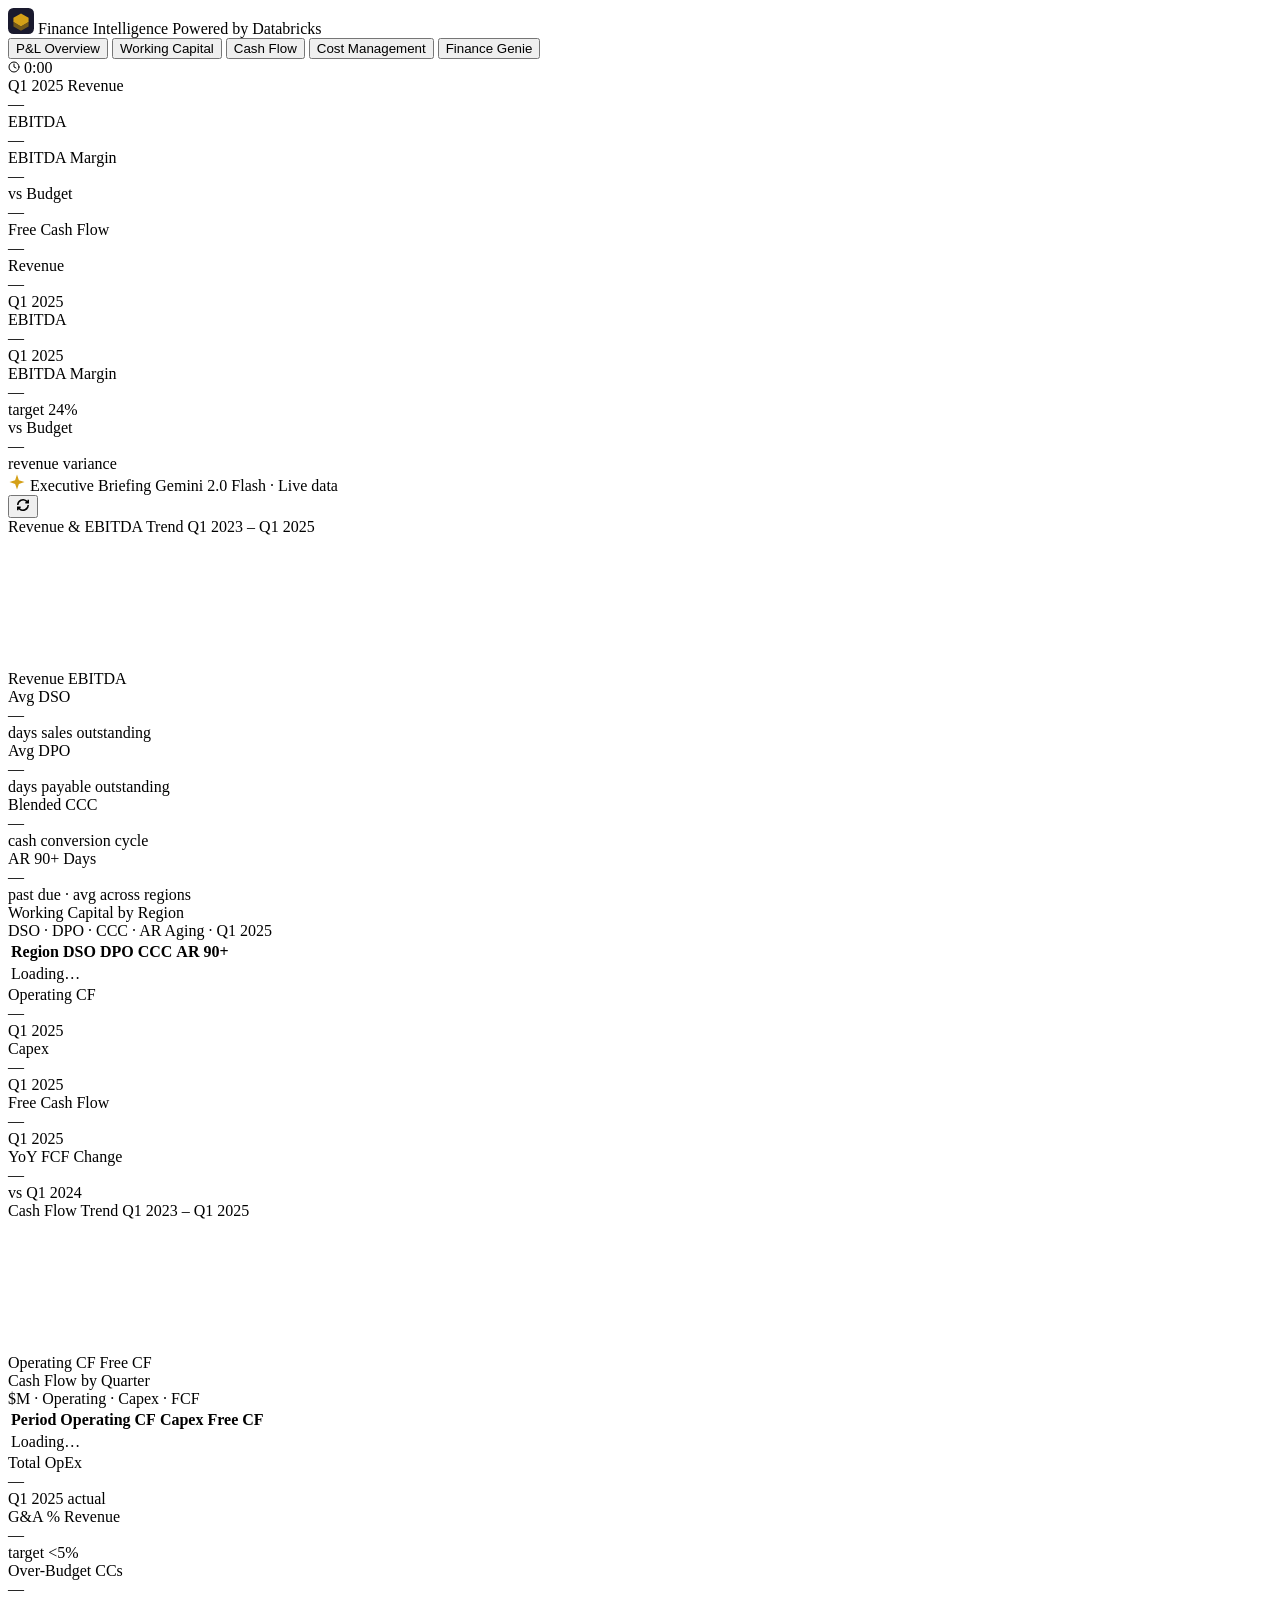
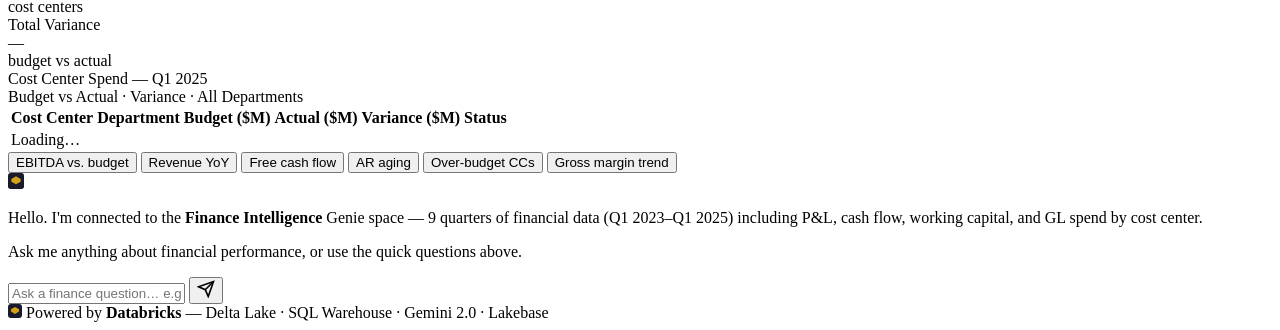
==== static/finance/index.html @ 686d74af "Add solution_studio_app: consolidated Supply Chain + Manufacturing + Finance Single Flask app servin" ====
<!DOCTYPE html>
<html lang="en">
<head>
  <meta charset="UTF-8" />
  <link rel="icon" type="image/svg+xml" href="/finance/favicon.svg"/>
  <meta name="viewport" content="width=device-width, initial-scale=1.0" />
  <title>Finance Intelligence</title>
  <link rel="stylesheet" href="/finance/css/styles.css" />
</head>
<body>

<!-- ── Nav ────────────────────────────────────────────────────────────────── -->
<nav class="fin-nav">
  <div class="nav-brand">
    <svg viewBox="0 0 48 48" fill="none" xmlns="http://www.w3.org/2000/svg" width="26" height="26">
      <rect width="48" height="48" rx="10" fill="#1A1A2E"/>
      <path d="M24 10L10 18v8l14 8 14-8v-8L24 10z" fill="#D4A017"/>
      <path d="M10 26v8l14 8 14-8v-8l-14 8-14-8z" fill="#8B6914" opacity="0.8"/>
    </svg>
    <span class="nav-brand-name">Finance Intelligence</span>
    <span class="nav-brand-sub">Powered by Databricks</span>
  </div>

  <button class="nav-tab active" data-tab="pl"              onclick="switchTab('pl')">P&amp;L Overview</button>
  <button class="nav-tab"        data-tab="working-capital" onclick="switchTab('working-capital')">Working Capital</button>
  <button class="nav-tab"        data-tab="cashflow"        onclick="switchTab('cashflow')">Cash Flow</button>
  <button class="nav-tab"        data-tab="cost"            onclick="switchTab('cost')">Cost Management</button>
  <button class="nav-tab"        data-tab="genie"           onclick="switchTab('genie')">
    Finance Genie <span class="ai-pip"></span>
  </button>

  <div class="page-timer-wrap" id="page-timer-wrap">
    <svg width="12" height="12" viewBox="0 0 24 24" fill="none" stroke="currentColor" stroke-width="2" stroke-linecap="round" stroke-linejoin="round">
      <circle cx="12" cy="12" r="10"/><polyline points="12 6 12 12 16 14"/>
    </svg>
    <span id="page-timer">0:00</span>
  </div>
</nav>

<!-- ── Global KPI Strip ────────────────────────────────────────────────────── -->
<div class="global-kpi-strip">
  <div class="gkpi">
    <div class="gkpi-label">Q1 2025 Revenue</div>
    <div class="gkpi-val" id="gkpi-revenue">—</div>
  </div>
  <div class="gkpi-div"></div>
  <div class="gkpi">
    <div class="gkpi-label">EBITDA</div>
    <div class="gkpi-val" id="gkpi-ebitda">—</div>
  </div>
  <div class="gkpi-div"></div>
  <div class="gkpi">
    <div class="gkpi-label">EBITDA Margin</div>
    <div class="gkpi-val" id="gkpi-margin">—</div>
  </div>
  <div class="gkpi-div"></div>
  <div class="gkpi">
    <div class="gkpi-label">vs Budget</div>
    <div class="gkpi-val" id="gkpi-vs-budget">—</div>
  </div>
  <div class="gkpi-div"></div>
  <div class="gkpi">
    <div class="gkpi-label">Free Cash Flow</div>
    <div class="gkpi-val" id="gkpi-fcf">—</div>
  </div>
</div>

<!-- ── Main Content ────────────────────────────────────────────────────────── -->
<div class="fin-main">

  <!-- ── P&L Overview Tab ─────────────────────────────────────────────────── -->
  <div id="tab-pl" class="tab-panel">

    <div class="tab-kpi-row">
      <div class="kpi-card"><div class="kpi-label">Revenue</div><div class="kpi-val" id="kpi-revenue">—</div><div class="kpi-sub">Q1 2025</div></div>
      <div class="kpi-card"><div class="kpi-label">EBITDA</div><div class="kpi-val" id="kpi-ebitda">—</div><div class="kpi-sub">Q1 2025</div></div>
      <div class="kpi-card"><div class="kpi-label">EBITDA Margin</div><div class="kpi-val" id="kpi-margin">—</div><div class="kpi-sub">target 24%</div></div>
      <div class="kpi-card"><div class="kpi-label">vs Budget</div><div class="kpi-val" id="kpi-vs-budget">—</div><div class="kpi-sub">revenue variance</div></div>
    </div>

    <div class="two-col">
      <!-- Gemini Executive Briefing -->
      <div class="card briefing-card">
        <div class="card-header">
          <div class="card-title-row">
            <svg width="18" height="18" viewBox="0 0 24 24" fill="none" class="gemini-icon">
              <path d="M12 2L9.5 9.5 2 12l7.5 2.5L12 22l2.5-7.5L22 12l-7.5-2.5Z" fill="#D4A017"/>
            </svg>
            <span class="card-title">Executive Briefing</span>
            <span class="card-sub">Gemini 2.0 Flash · Live data</span>
          </div>
          <button class="btn-refresh" id="btn-refresh-briefing" title="Regenerate">
            <svg width="14" height="14" viewBox="0 0 24 24" fill="none" stroke="currentColor" stroke-width="2.5">
              <path d="M3 12a9 9 0 0 1 15-6.7L21 8M21 3v5h-5M21 12a9 9 0 0 1-15 6.7L3 16M3 21v-5h5"/>
            </svg>
          </button>
        </div>
        <div class="briefing-body" id="briefing-text">
          <div class="skeleton-lines">
            <div class="skel"></div><div class="skel w80"></div>
            <div class="skel w90"></div><div class="skel w70"></div>
          </div>
        </div>
      </div>

      <!-- Revenue & EBITDA Trend -->
      <div class="card chart-card">
        <div class="card-header">
          <span class="card-title">Revenue &amp; EBITDA Trend</span>
          <span class="card-sub">Q1 2023 – Q1 2025</span>
        </div>
        <div class="chart-wrap">
          <svg id="trend-chart" width="100%" height="130" viewBox="0 0 460 130" preserveAspectRatio="none"></svg>
          <div class="chart-legend">
            <span class="leg-item"><span class="leg-dot gold"></span>Revenue</span>
            <span class="leg-item"><span class="leg-dot green"></span>EBITDA</span>
          </div>
        </div>
      </div>
    </div>

  </div><!-- /pl -->

  <!-- ── Working Capital Tab ──────────────────────────────────────────────── -->
  <div id="tab-working-capital" class="tab-panel hidden">

    <div class="tab-kpi-row">
      <div class="kpi-card"><div class="kpi-label">Avg DSO</div><div class="kpi-val" id="wc-k1">—</div><div class="kpi-sub">days sales outstanding</div></div>
      <div class="kpi-card"><div class="kpi-label">Avg DPO</div><div class="kpi-val" id="wc-k2">—</div><div class="kpi-sub">days payable outstanding</div></div>
      <div class="kpi-card"><div class="kpi-label">Blended CCC</div><div class="kpi-val" id="wc-k3">—</div><div class="kpi-sub">cash conversion cycle</div></div>
      <div class="kpi-card"><div class="kpi-label">AR 90+ Days</div><div class="kpi-val" id="wc-k4">—</div><div class="kpi-sub">past due · avg across regions</div></div>
    </div>

    <div class="card">
      <div class="card-header">
        <div>
          <div class="card-title">Working Capital by Region</div>
          <div class="card-sub">DSO · DPO · CCC · AR Aging · Q1 2025</div>
        </div>
      </div>
      <div id="wc-table-wrap">
        <table class="wc-table">
          <thead><tr><th>Region</th><th>DSO</th><th>DPO</th><th>CCC</th><th>AR 90+</th></tr></thead>
          <tbody id="wc-tbody">
            <tr><td colspan="5" class="loading-cell">Loading…</td></tr>
          </tbody>
        </table>
      </div>
    </div>

  </div><!-- /working-capital -->

  <!-- ── Cash Flow Tab ────────────────────────────────────────────────────── -->
  <div id="tab-cashflow" class="tab-panel hidden">

    <div class="tab-kpi-row">
      <div class="kpi-card"><div class="kpi-label">Operating CF</div><div class="kpi-val" id="cf-k1">—</div><div class="kpi-sub">Q1 2025</div></div>
      <div class="kpi-card"><div class="kpi-label">Capex</div><div class="kpi-val" id="cf-k2">—</div><div class="kpi-sub">Q1 2025</div></div>
      <div class="kpi-card"><div class="kpi-label">Free Cash Flow</div><div class="kpi-val" id="cf-k3">—</div><div class="kpi-sub">Q1 2025</div></div>
      <div class="kpi-card"><div class="kpi-label">YoY FCF Change</div><div class="kpi-val" id="cf-k4">—</div><div class="kpi-sub">vs Q1 2024</div></div>
    </div>

    <div class="two-col">
      <!-- FCF Trend Chart -->
      <div class="card chart-card">
        <div class="card-header">
          <span class="card-title">Cash Flow Trend</span>
          <span class="card-sub">Q1 2023 – Q1 2025</span>
        </div>
        <div class="chart-wrap">
          <svg id="cf-trend-chart" width="100%" height="130" viewBox="0 0 460 130" preserveAspectRatio="none"></svg>
          <div class="chart-legend">
            <span class="leg-item"><span class="leg-dot" style="background:#1B6FEB"></span>Operating CF</span>
            <span class="leg-item"><span class="leg-dot green"></span>Free CF</span>
          </div>
        </div>
      </div>

      <!-- CF Breakdown Table -->
      <div class="card">
        <div class="card-header">
          <div class="card-title">Cash Flow by Quarter</div>
          <div class="card-sub">$M · Operating · Capex · FCF</div>
        </div>
        <table class="wc-table" id="cf-table">
          <thead><tr><th>Period</th><th>Operating CF</th><th>Capex</th><th>Free CF</th></tr></thead>
          <tbody id="cf-tbody">
            <tr><td colspan="4" class="loading-cell">Loading…</td></tr>
          </tbody>
        </table>
      </div>
    </div>

  </div><!-- /cashflow -->

  <!-- ── Cost Management Tab ──────────────────────────────────────────────── -->
  <div id="tab-cost" class="tab-panel hidden">

    <div class="tab-kpi-row">
      <div class="kpi-card"><div class="kpi-label">Total OpEx</div><div class="kpi-val" id="cost-k1">—</div><div class="kpi-sub">Q1 2025 actual</div></div>
      <div class="kpi-card"><div class="kpi-label">G&amp;A % Revenue</div><div class="kpi-val" id="cost-k2">—</div><div class="kpi-sub">target &lt;5%</div></div>
      <div class="kpi-card"><div class="kpi-label">Over-Budget CCs</div><div class="kpi-val" id="cost-k3">—</div><div class="kpi-sub">cost centers</div></div>
      <div class="kpi-card"><div class="kpi-label">Total Variance</div><div class="kpi-val" id="cost-k4">—</div><div class="kpi-sub">budget vs actual</div></div>
    </div>

    <div class="card">
      <div class="card-header">
        <div>
          <div class="card-title">Cost Center Spend — Q1 2025</div>
          <div class="card-sub">Budget vs Actual · Variance · All Departments</div>
        </div>
      </div>
      <table class="wc-table" id="cost-cc-table">
        <thead><tr><th>Cost Center</th><th>Department</th><th>Budget ($M)</th><th>Actual ($M)</th><th>Variance ($M)</th><th>Status</th></tr></thead>
        <tbody id="cost-tbody">
          <tr><td colspan="6" class="loading-cell">Loading…</td></tr>
        </tbody>
      </table>
    </div>

  </div><!-- /cost -->

  <!-- ── Finance Genie Tab ────────────────────────────────────────────────── -->
  <div id="tab-genie" class="tab-panel hidden">
    <div class="genie-panel">

      <!-- Suggested chips -->
      <div class="chip-row" id="chip-row">
        <button class="chip" data-q="What is EBITDA vs. budget by business unit this quarter?">EBITDA vs. budget</button>
        <button class="chip" data-q="Show me revenue growth year-over-year by region">Revenue YoY</button>
        <button class="chip" data-q="What is free cash flow year-to-date?">Free cash flow</button>
        <button class="chip" data-q="How much AR is over 90 days past due?">AR aging</button>
        <button class="chip" data-q="Which cost centers are over budget this quarter?">Over-budget CCs</button>
        <button class="chip" data-q="Show gross margin trend by business unit">Gross margin trend</button>
      </div>

      <!-- Messages -->
      <div class="messages" id="messages">
        <div class="msg msg-system">
          <div class="msg-avatar system-avatar">
            <svg width="16" height="16" viewBox="0 0 48 48" fill="none" xmlns="http://www.w3.org/2000/svg">
              <rect width="48" height="48" rx="8" fill="#1A1A2E"/>
              <path d="M24 10L10 18v8l14 8 14-8v-8L24 10z" fill="#D4A017"/>
            </svg>
          </div>
          <div class="msg-bubble">
            <p>Hello. I'm connected to the <strong>Finance Intelligence</strong> Genie space — 9 quarters of financial data (Q1 2023–Q1 2025) including P&amp;L, cash flow, working capital, and GL spend by cost center.</p>
            <p>Ask me anything about financial performance, or use the quick questions above.</p>
          </div>
        </div>
      </div>

      <!-- Input bar -->
      <div class="chat-input-row">
        <input type="text" id="chat-input" class="chat-input"
               placeholder="Ask a finance question… e.g. What is our G&amp;A as % of revenue?" />
        <button class="btn-send" id="btn-send">
          <svg width="18" height="18" viewBox="0 0 24 24" fill="none" stroke="currentColor" stroke-width="2.2">
            <line x1="22" y1="2" x2="11" y2="13"/><polygon points="22 2 15 22 11 13 2 9 22 2"/>
          </svg>
        </button>
      </div>

    </div>
  </div><!-- /genie -->

</div><!-- /fin-main -->

<!-- ── Footer ─────────────────────────────────────────────────────────────── -->
<div class="fin-footer">
  <svg width="14" height="14" viewBox="0 0 48 48" fill="none" xmlns="http://www.w3.org/2000/svg">
    <rect width="48" height="48" rx="10" fill="#1A1A2E"/>
    <path d="M24 10L10 18v8l14 8 14-8v-8L24 10z" fill="#D4A017"/>
  </svg>
  <span>Powered by <strong>Databricks</strong> — Delta Lake · SQL Warehouse · Gemini 2.0 · Lakebase</span>
</div>

<script src="/finance/js/app.js"></script>
</body>
</html>
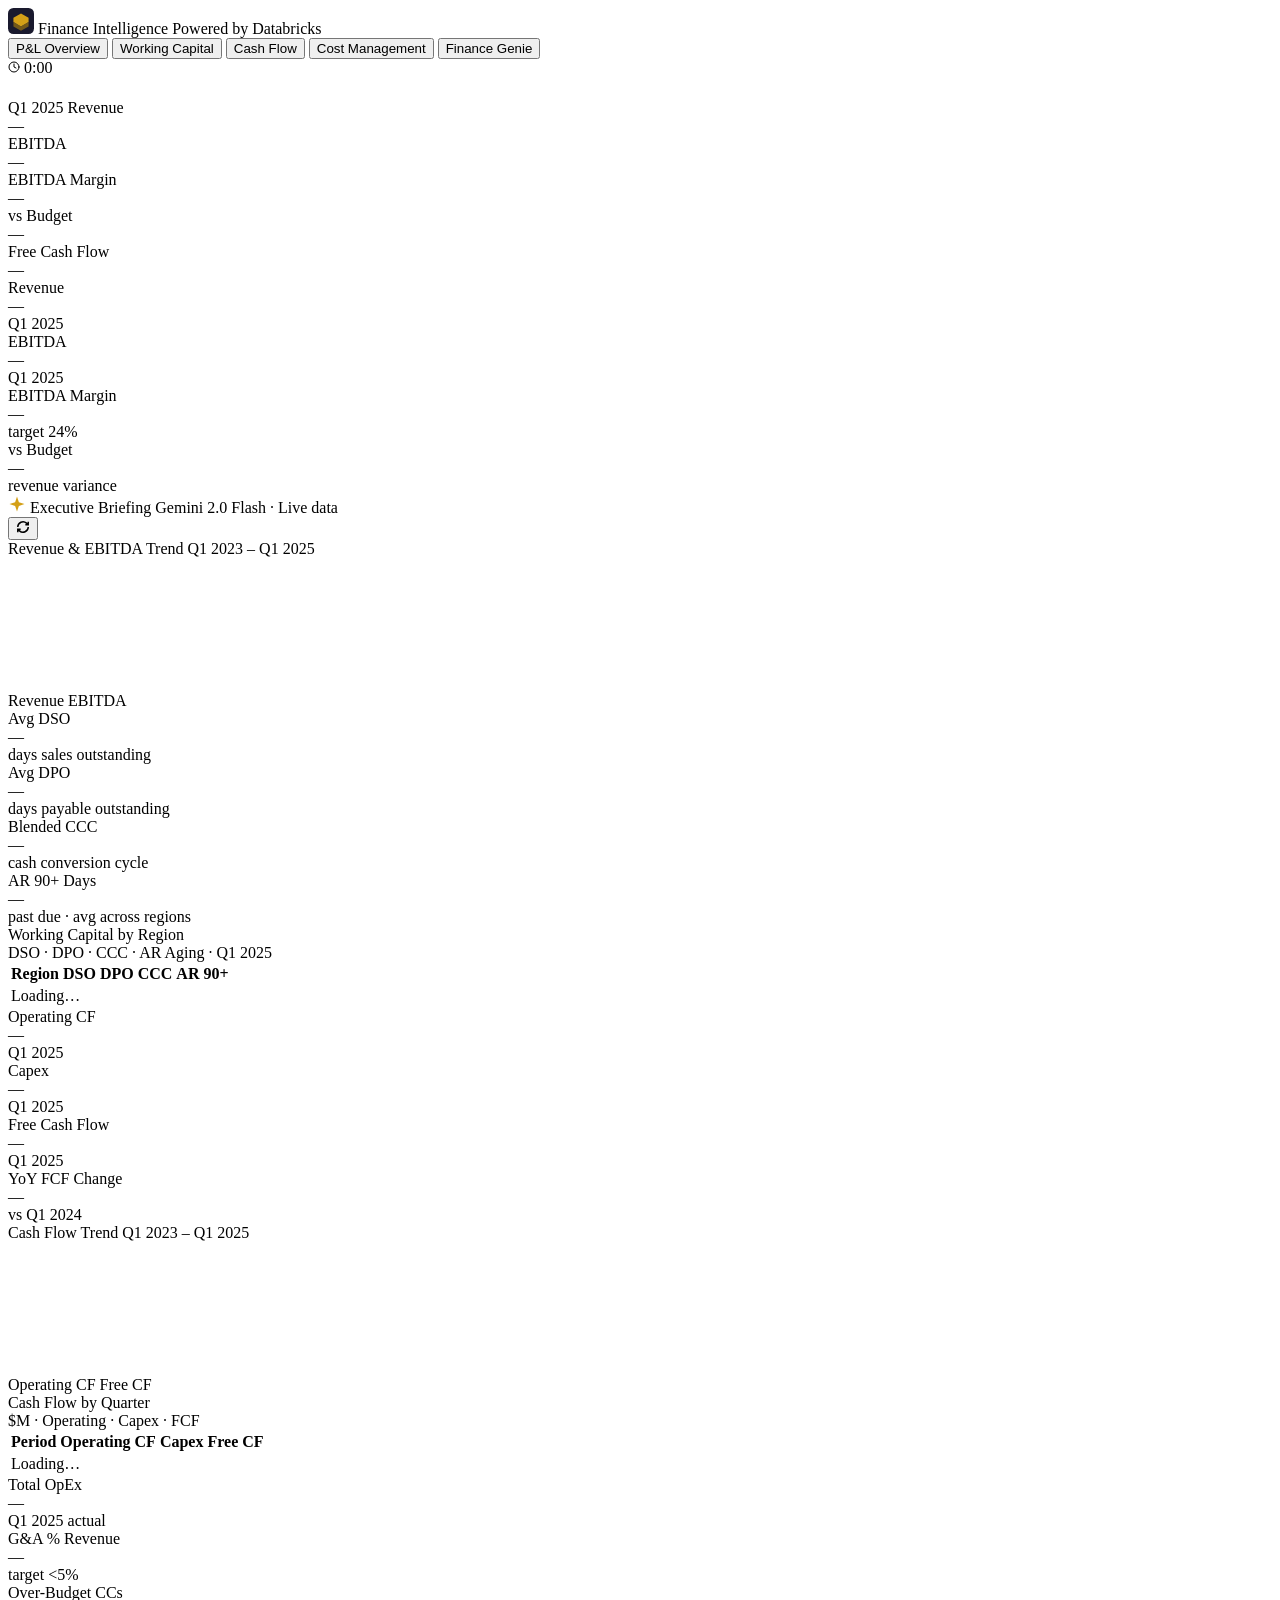
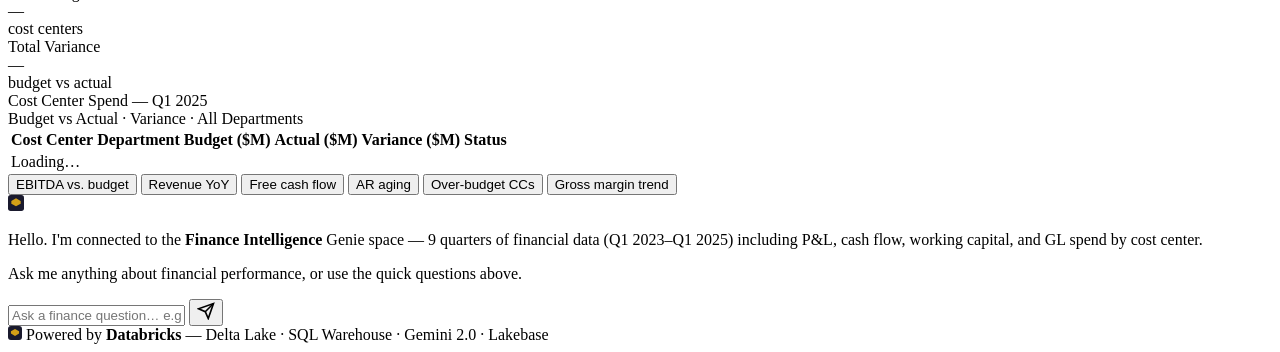
==== commit b3f2fcf4: "Add back-to-portal nav to MFG and Finance; update portal descriptions Manufacturing and Finance apps" ====
--- a/static/finance/index.html
+++ b/static/finance/index.html
@@ -35,6 +35,13 @@
     </svg>
     <span id="page-timer">0:00</span>
   </div>
+  <!-- Back to portal -->
+  <a href="/portal" style="font-size:11.5px;color:rgba(255,255,255,0.35);text-decoration:none;display:flex;align-items:center;gap:5px;padding:4px 10px;border:1px solid rgba(255,255,255,0.08);border-radius:6px;margin-left:8px;transition:all .15s;white-space:nowrap;"
+     onmouseover="this.style.color='#f0f0f0';this.style.borderColor='rgba(255,255,255,0.2)'"
+     onmouseout="this.style.color='rgba(255,255,255,0.35)';this.style.borderColor='rgba(255,255,255,0.08)'">
+    <svg width="11" height="11" viewBox="0 0 24 24" fill="none" stroke="currentColor" stroke-width="2.5" stroke-linecap="round" stroke-linejoin="round"><polyline points="15 18 9 12 15 6"/></svg>
+    All Apps
+  </a>
 </nav>
 
 <!-- ── Global KPI Strip ────────────────────────────────────────────────────── -->
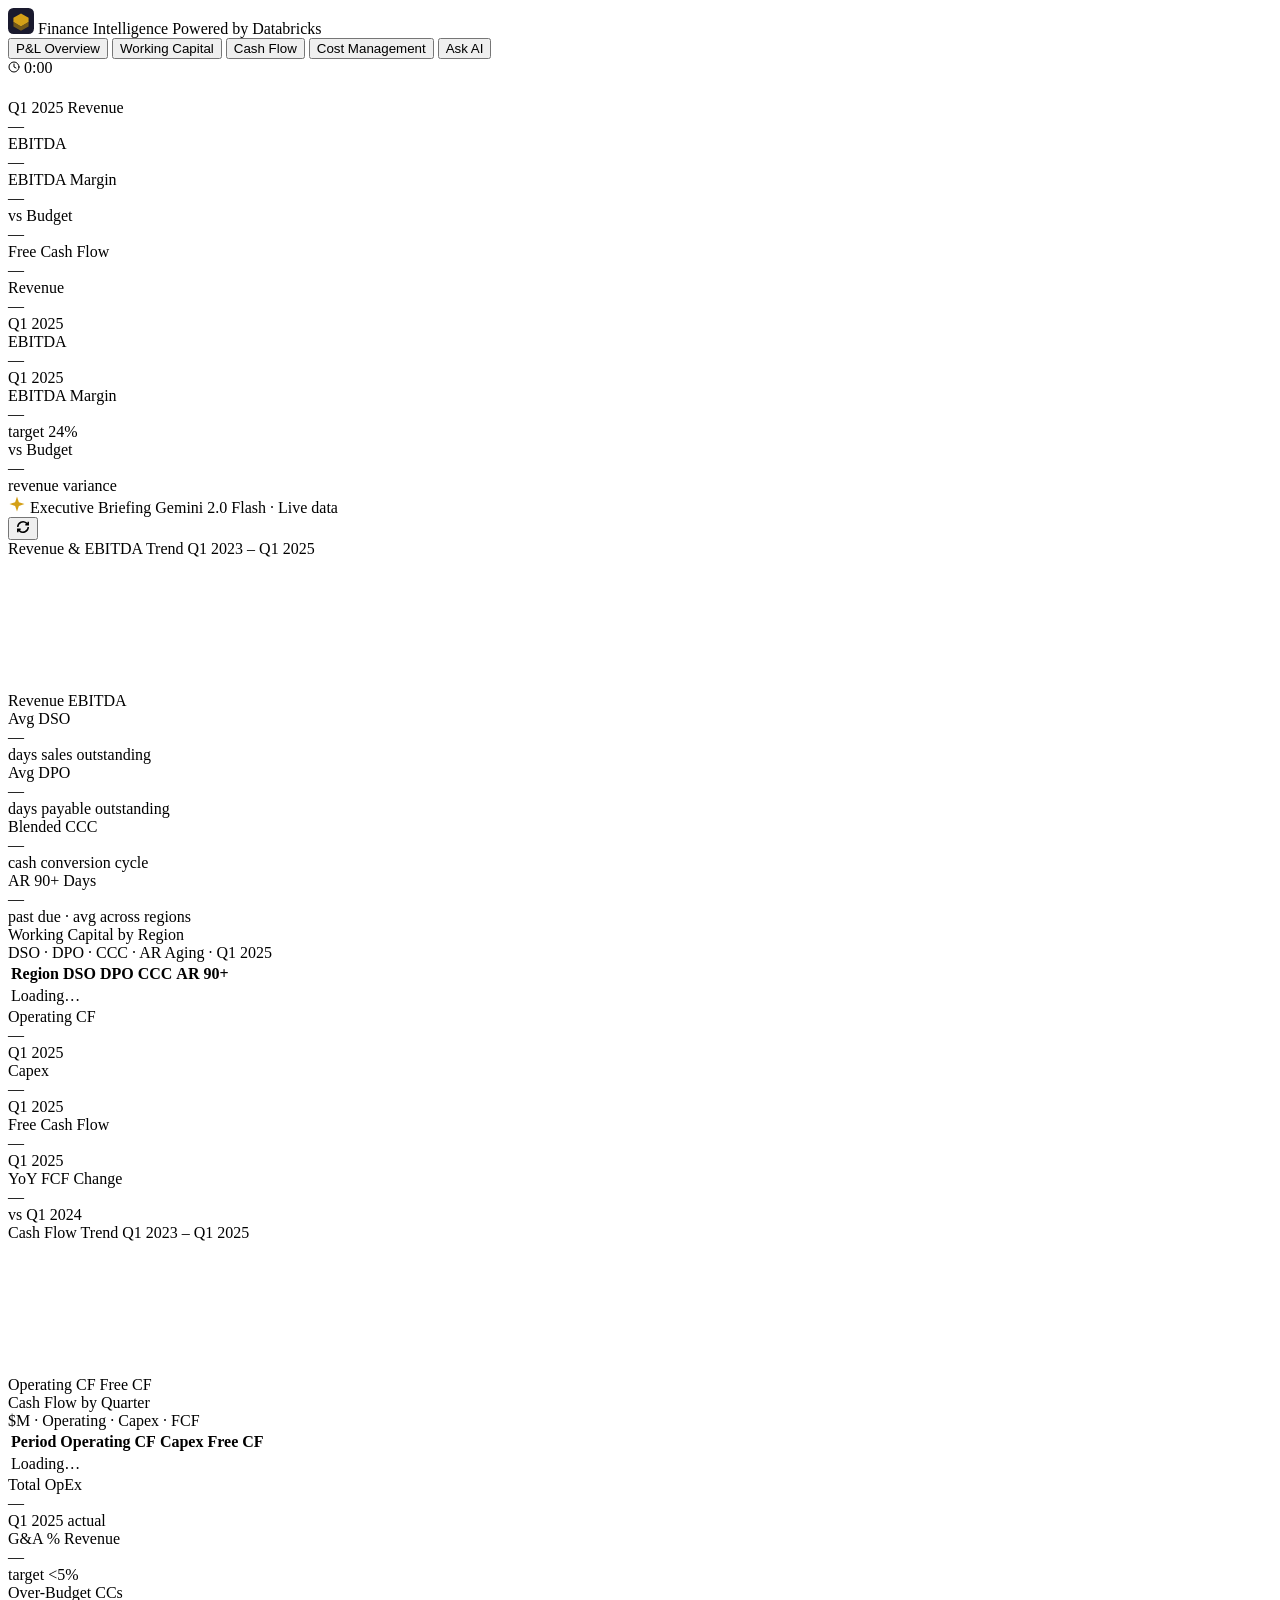
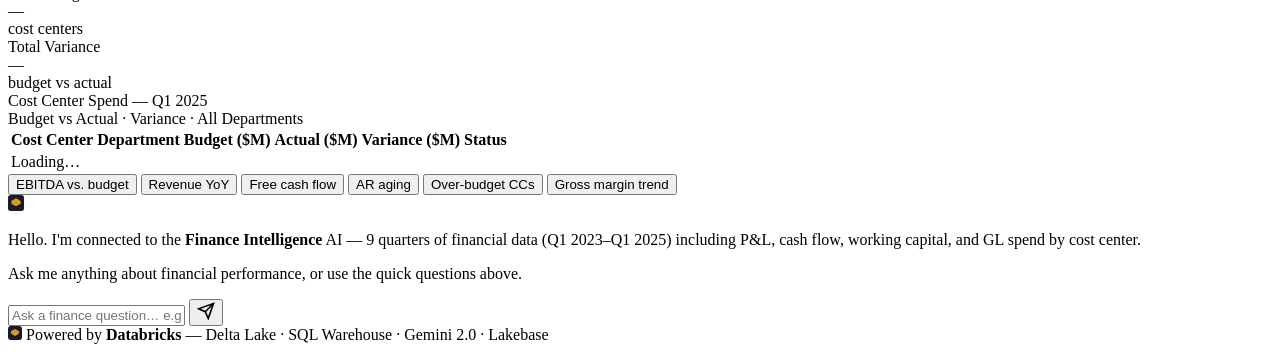
==== commit 448a00ad: "Rename Genie to Ask AI across all app pages Replace all user-visible "Genie" labels with "Ask AI" or" ====
--- a/static/finance/index.html
+++ b/static/finance/index.html
@@ -26,7 +26,7 @@
   <button class="nav-tab"        data-tab="cashflow"        onclick="switchTab('cashflow')">Cash Flow</button>
   <button class="nav-tab"        data-tab="cost"            onclick="switchTab('cost')">Cost Management</button>
   <button class="nav-tab"        data-tab="genie"           onclick="switchTab('genie')">
-    Finance Genie <span class="ai-pip"></span>
+    Ask AI <span class="ai-pip"></span>
   </button>
 
   <div class="page-timer-wrap" id="page-timer-wrap">
@@ -251,7 +251,7 @@
             </svg>
           </div>
           <div class="msg-bubble">
-            <p>Hello. I'm connected to the <strong>Finance Intelligence</strong> Genie space — 9 quarters of financial data (Q1 2023–Q1 2025) including P&amp;L, cash flow, working capital, and GL spend by cost center.</p>
+            <p>Hello. I'm connected to the <strong>Finance Intelligence</strong> AI — 9 quarters of financial data (Q1 2023–Q1 2025) including P&amp;L, cash flow, working capital, and GL spend by cost center.</p>
             <p>Ask me anything about financial performance, or use the quick questions above.</p>
           </div>
         </div>
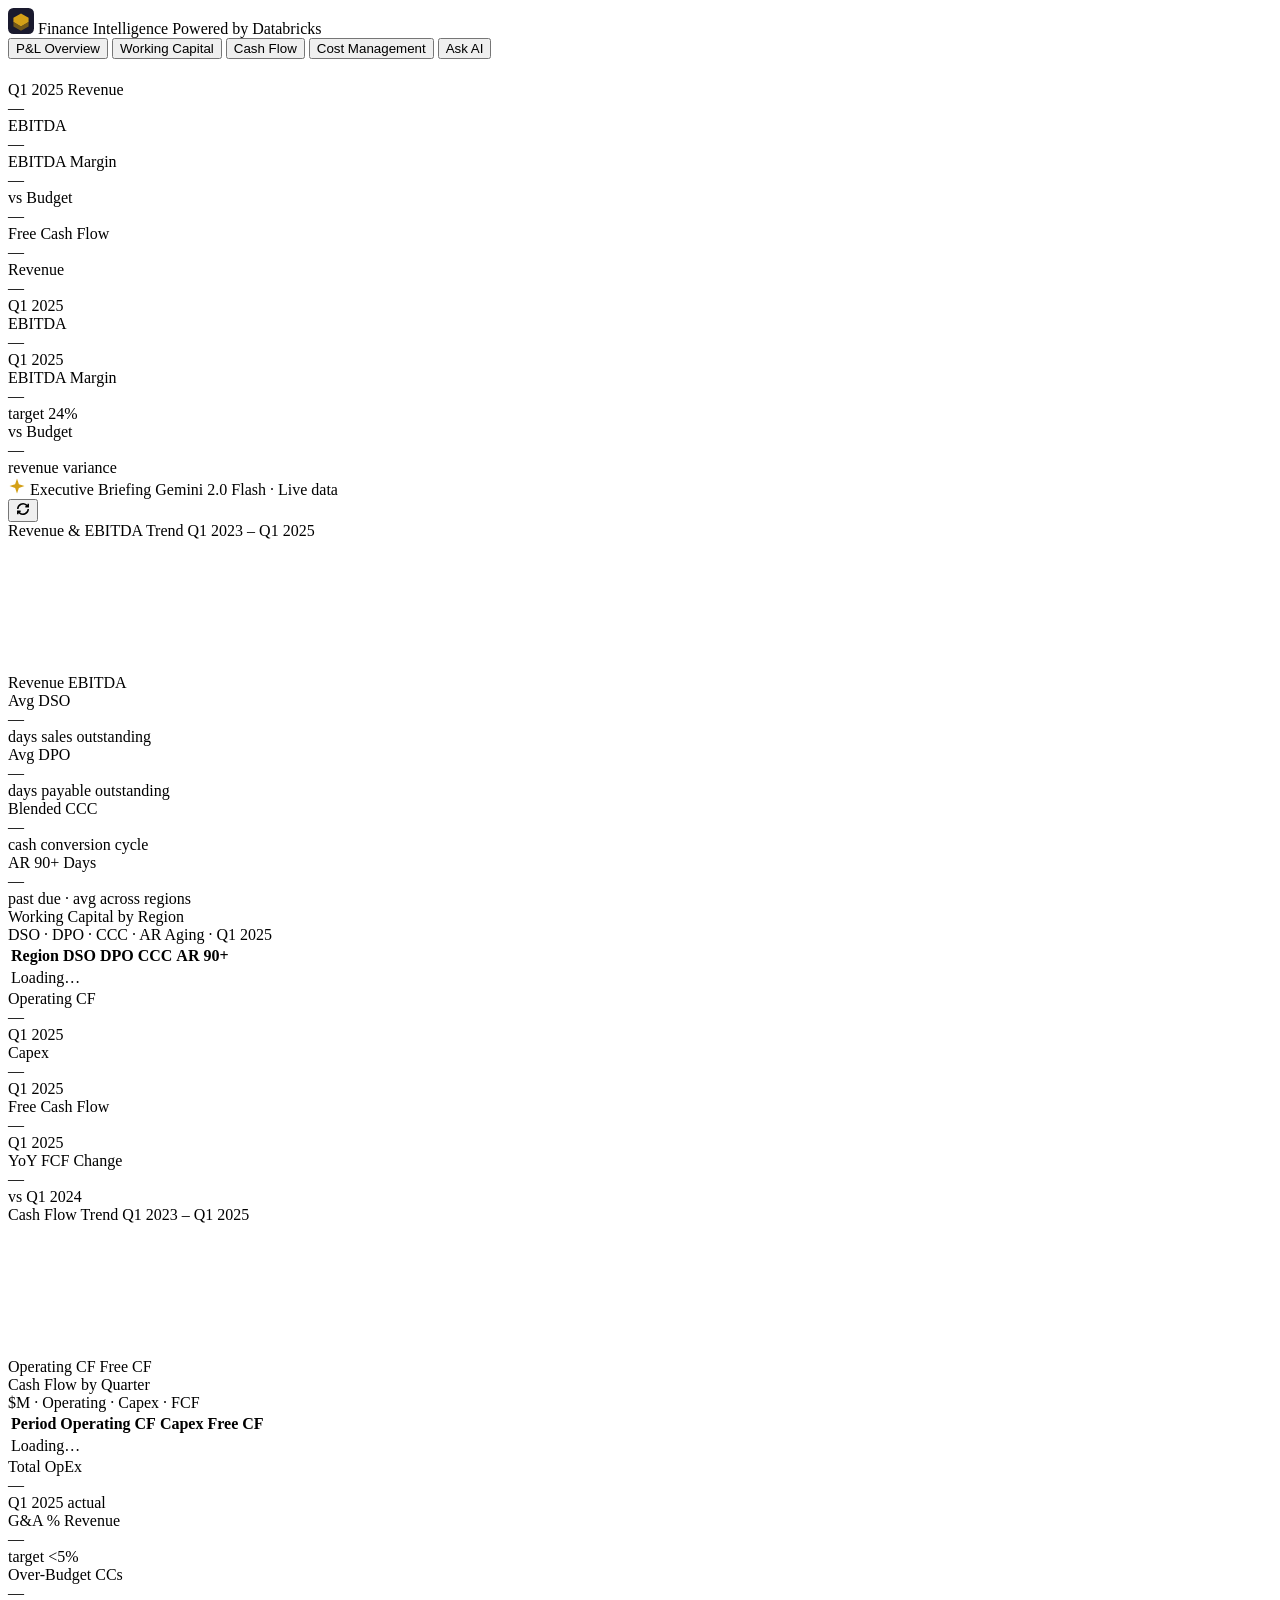
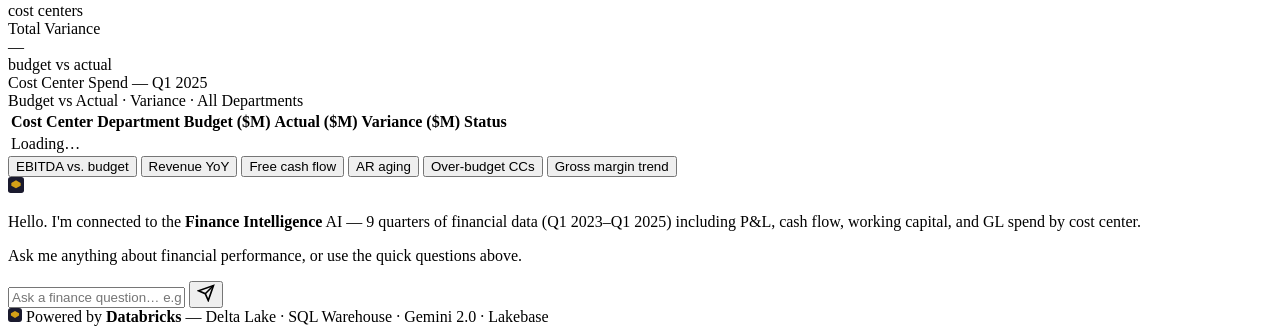
==== commit cc56b4b7: "Hide page timers on Finance and Supply Chain apps Co-authored-by: Isaac" ====
--- a/static/finance/index.html
+++ b/static/finance/index.html
@@ -29,7 +29,7 @@
     Ask AI <span class="ai-pip"></span>
   </button>
 
-  <div class="page-timer-wrap" id="page-timer-wrap">
+  <div class="page-timer-wrap" id="page-timer-wrap" style="display:none">
     <svg width="12" height="12" viewBox="0 0 24 24" fill="none" stroke="currentColor" stroke-width="2" stroke-linecap="round" stroke-linejoin="round">
       <circle cx="12" cy="12" r="10"/><polyline points="12 6 12 12 16 14"/>
     </svg>
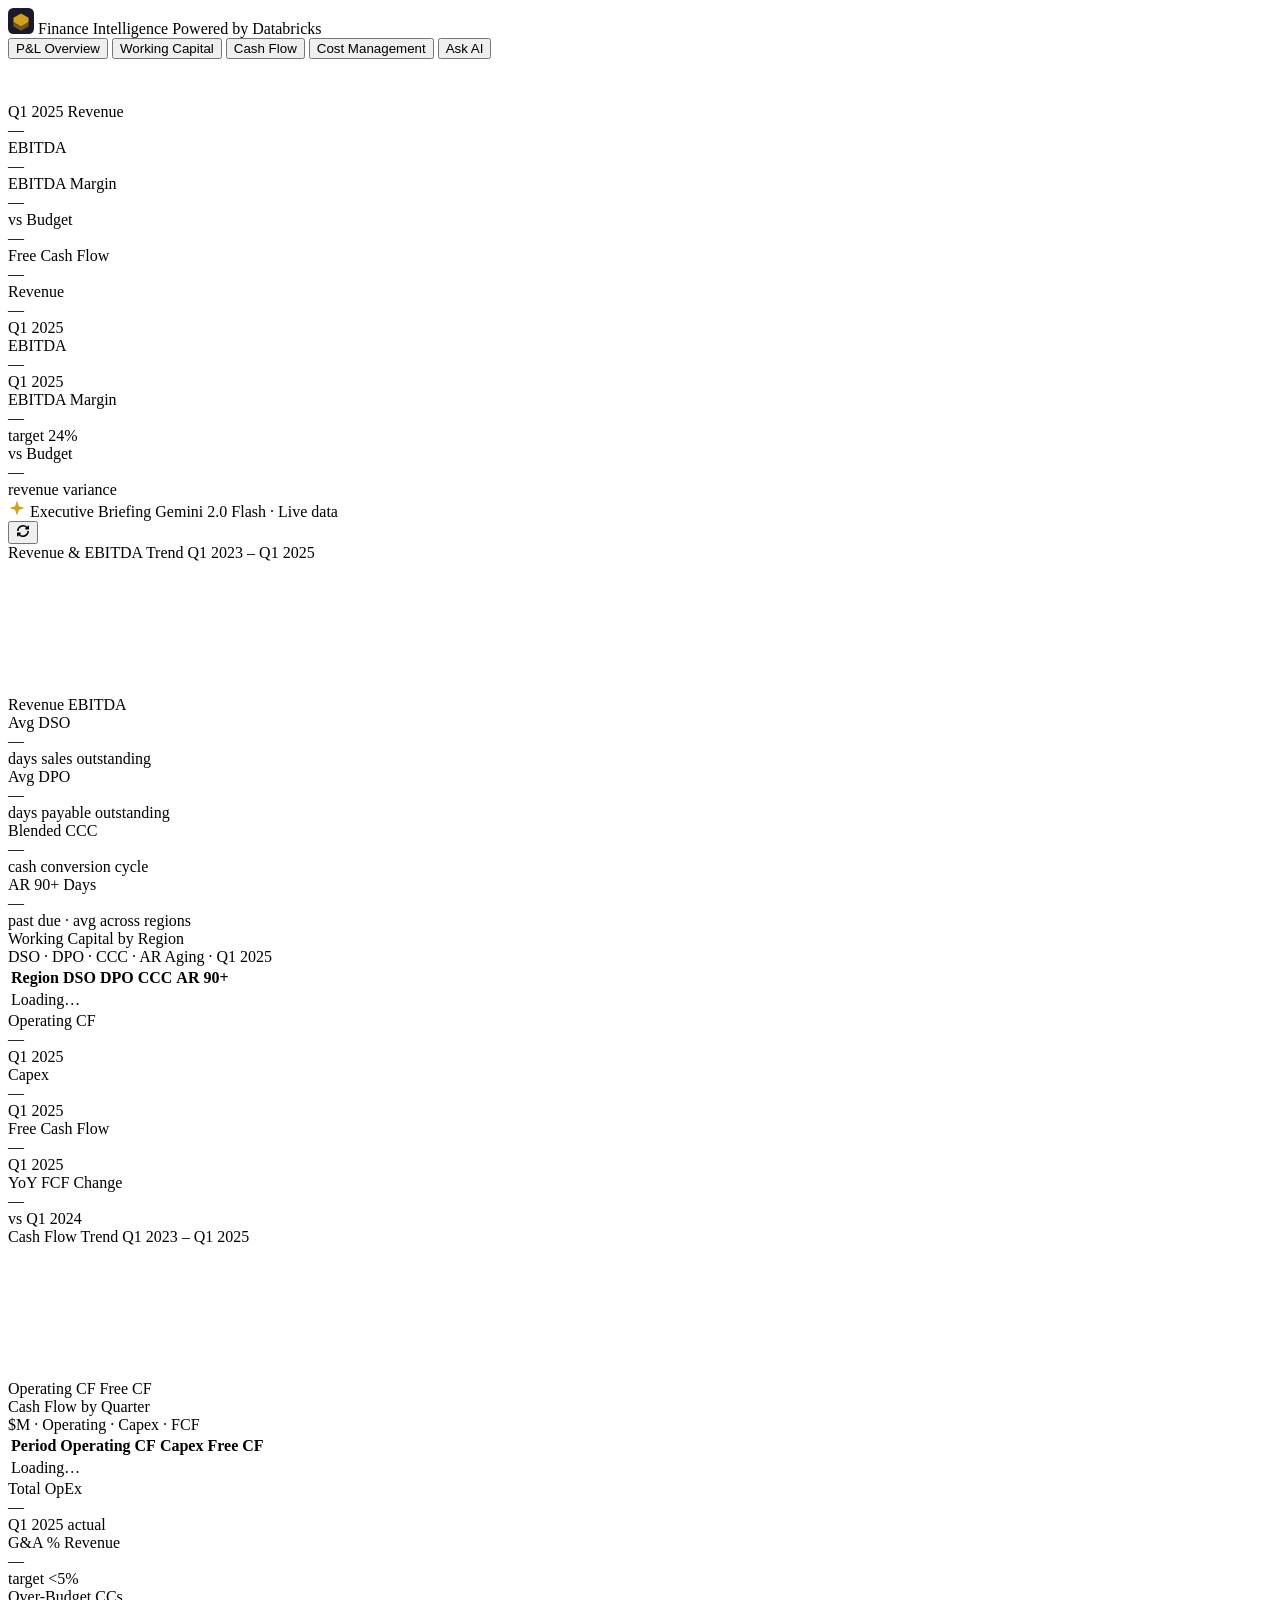
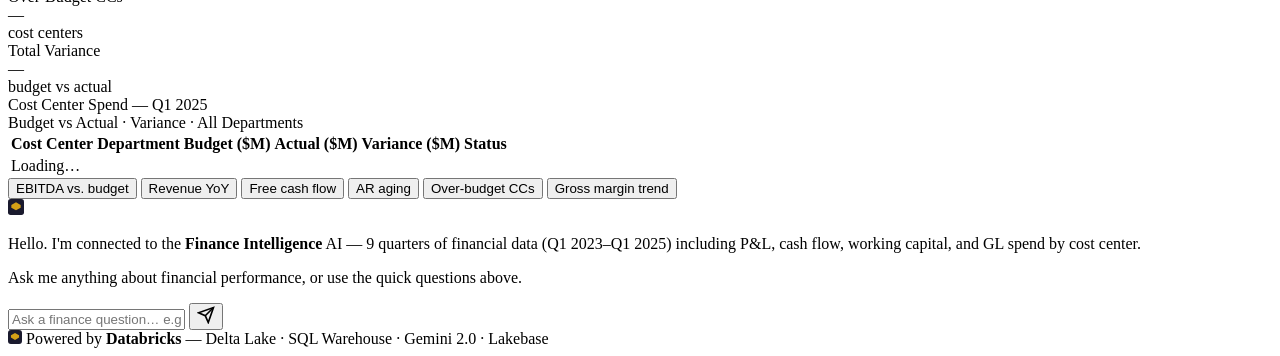
==== commit 37d5f531: "Standardize header across all apps with company logo and Sign Out - Replace Clearbit logo API with B" ====
--- a/static/finance/index.html
+++ b/static/finance/index.html
@@ -42,6 +42,12 @@
     <svg width="11" height="11" viewBox="0 0 24 24" fill="none" stroke="currentColor" stroke-width="2.5" stroke-linecap="round" stroke-linejoin="round"><polyline points="15 18 9 12 15 6"/></svg>
     All Apps
   </a>
+  <a href="/logout" style="font-size:11.5px;color:rgba(255,255,255,0.35);text-decoration:none;display:flex;align-items:center;gap:5px;padding:4px 10px;border:1px solid rgba(255,255,255,0.08);border-radius:6px;margin-left:8px;transition:all .15s;white-space:nowrap;"
+     onmouseover="this.style.color='#f0f0f0';this.style.borderColor='rgba(239,68,68,0.4)'"
+     onmouseout="this.style.color='rgba(255,255,255,0.35)';this.style.borderColor='rgba(255,255,255,0.08)'">
+    <svg width="11" height="11" viewBox="0 0 24 24" fill="none" stroke="currentColor" stroke-width="2.5" stroke-linecap="round" stroke-linejoin="round"><path d="M9 21H5a2 2 0 0 1-2-2V5a2 2 0 0 1 2-2h4"/><polyline points="16 17 21 12 16 7"/><line x1="21" y1="12" x2="9" y2="12"/></svg>
+    Sign Out
+  </a>
 </nav>
 
 <!-- ── Global KPI Strip ────────────────────────────────────────────────────── -->
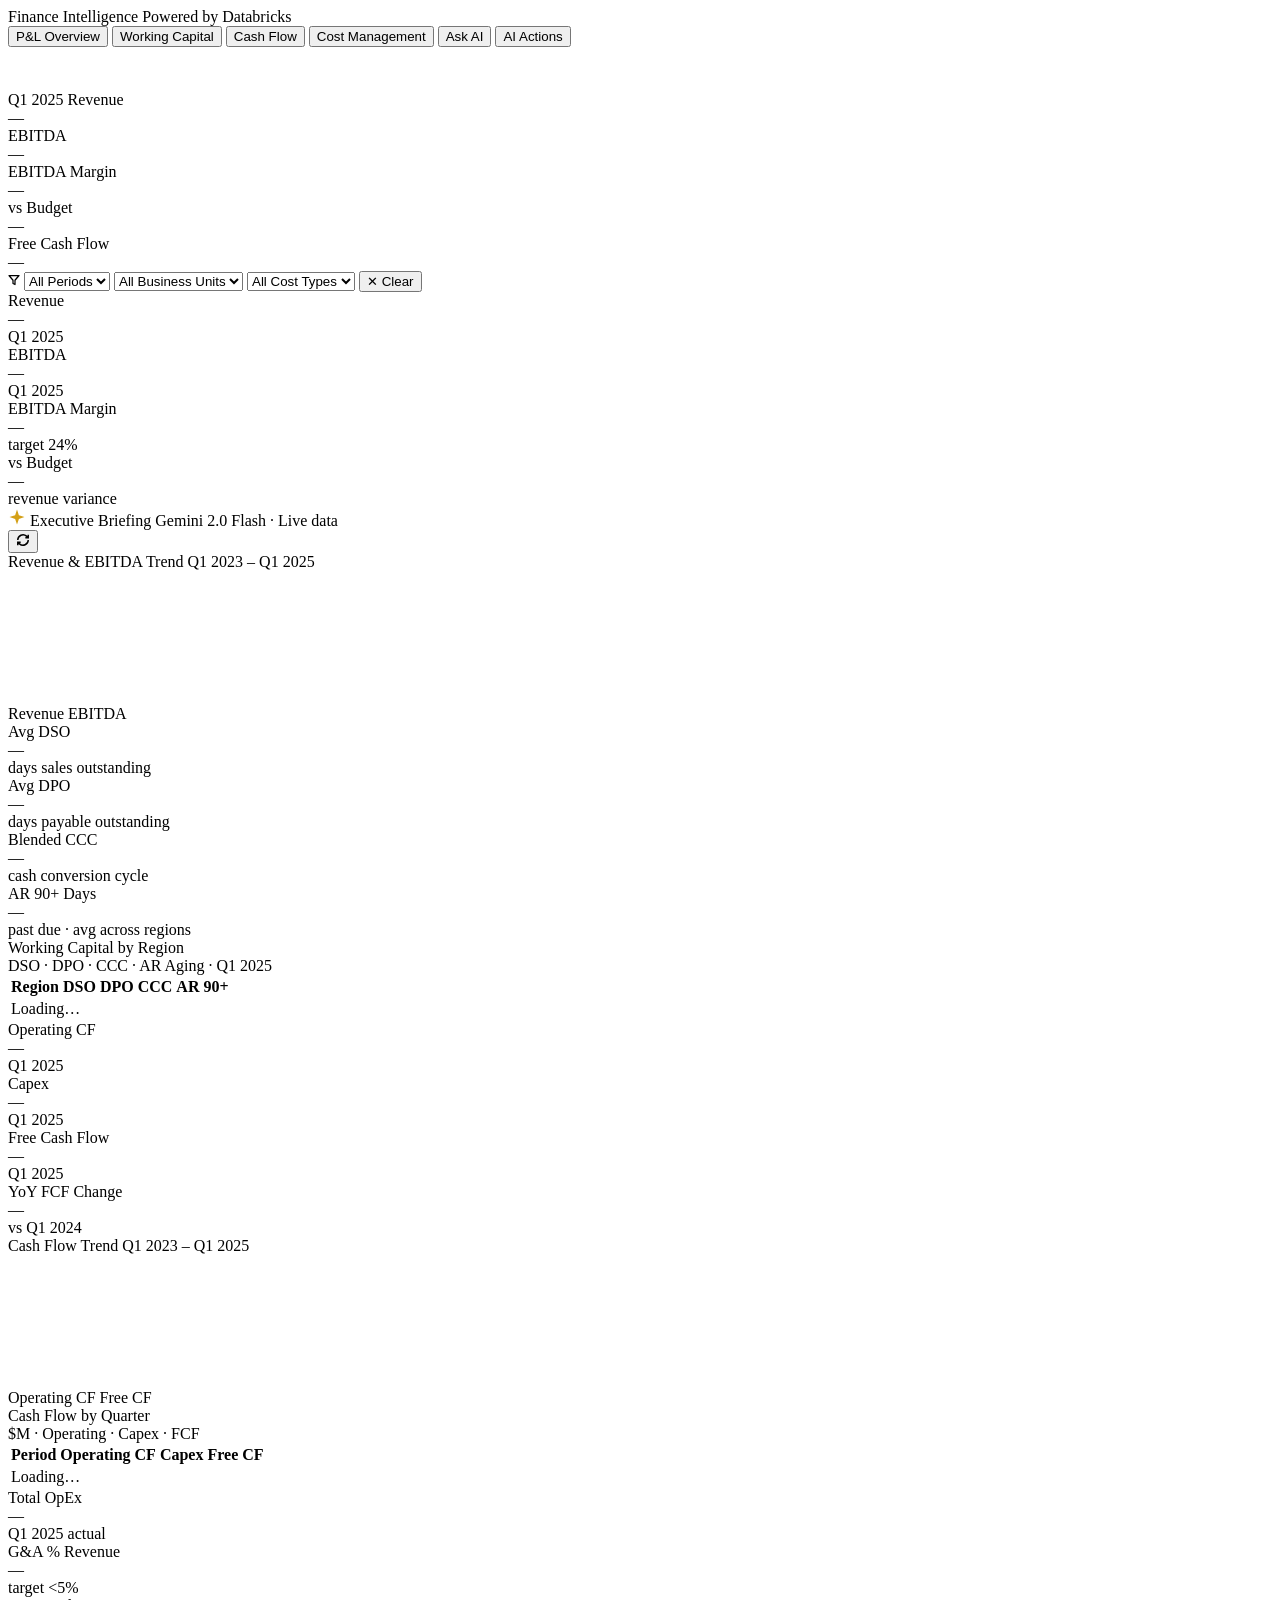
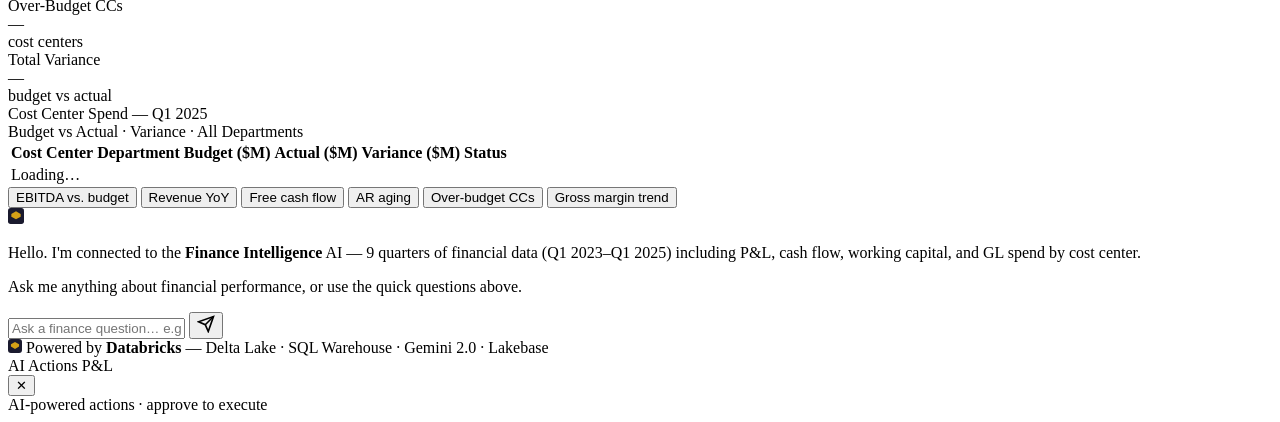
==== commit 34e4a44b: "Add AI Actions to Finance + Manufacturing, filter bars to all 3 apps, hide Databricks logo until com" ====
--- a/static/finance/index.html
+++ b/static/finance/index.html
@@ -12,7 +12,7 @@
 <!-- ── Nav ────────────────────────────────────────────────────────────────── -->
 <nav class="fin-nav">
   <div class="nav-brand">
-    <svg viewBox="0 0 48 48" fill="none" xmlns="http://www.w3.org/2000/svg" width="26" height="26">
+    <svg viewBox="0 0 48 48" fill="none" xmlns="http://www.w3.org/2000/svg" width="26" height="26" style="display:none">
       <rect width="48" height="48" rx="10" fill="#1A1A2E"/>
       <path d="M24 10L10 18v8l14 8 14-8v-8L24 10z" fill="#D4A017"/>
       <path d="M10 26v8l14 8 14-8v-8l-14 8-14-8z" fill="#8B6914" opacity="0.8"/>
@@ -35,6 +35,10 @@
     </svg>
     <span id="page-timer">0:00</span>
   </div>
+
+  <!-- AI Actions — left of All Apps -->
+  <button class="nav-agent-btn" id="nav-agent-btn" onclick="openAgentPanel()" style="margin-left:auto;">AI Actions</button>
+
   <!-- Back to portal -->
   <a href="/portal" style="font-size:11.5px;color:rgba(255,255,255,0.35);text-decoration:none;display:flex;align-items:center;gap:5px;padding:4px 10px;border:1px solid rgba(255,255,255,0.08);border-radius:6px;margin-left:8px;transition:all .15s;white-space:nowrap;"
      onmouseover="this.style.color='#f0f0f0';this.style.borderColor='rgba(255,255,255,0.2)'"
@@ -78,6 +82,35 @@
   </div>
 </div>
 
+<!-- ── Filter Bar ────────────────────────────────────────────────────────── -->
+<div class="filter-bar" id="filter-bar">
+  <svg class="filter-icon" width="12" height="12" viewBox="0 0 24 24" fill="none" stroke="currentColor" stroke-width="2.5" stroke-linecap="round" stroke-linejoin="round">
+    <polygon points="22 3 2 3 10 12.46 10 19 14 21 14 12.46 22 3"/>
+  </svg>
+  <select class="filter-select" id="f-period" onchange="applyFilters()">
+    <option value="">All Periods</option>
+    <option value="q1-25">Q1 2025</option>
+    <option value="q4-24">Q4 2024</option>
+    <option value="ytd">YTD 2025</option>
+    <option value="fy24">FY 2024</option>
+  </select>
+  <select class="filter-select" id="f-bu" onchange="applyFilters()">
+    <option value="">All Business Units</option>
+    <option value="amer">Americas</option>
+    <option value="emea">EMEA</option>
+    <option value="apac">APAC</option>
+    <option value="corp">Corporate</option>
+  </select>
+  <select class="filter-select" id="f-costtype" onchange="applyFilters()">
+    <option value="">All Cost Types</option>
+    <option value="opex">OpEx</option>
+    <option value="capex">CapEx</option>
+    <option value="ga">G&amp;A</option>
+  </select>
+  <button class="filter-clear hidden" id="filter-clear" onclick="clearFilters()">✕ Clear</button>
+  <span class="filter-count hidden" id="filter-count"></span>
+</div>
+
 <!-- ── Main Content ────────────────────────────────────────────────────────── -->
 <div class="fin-main">
 
@@ -288,6 +321,20 @@
   <span>Powered by <strong>Databricks</strong> — Delta Lake · SQL Warehouse · Gemini 2.0 · Lakebase</span>
 </div>
 
+<!-- ── Actions Drawer ──────────────────────────────────────────────────── -->
+<div id="agent-overlay" class="agent-overlay hidden" onclick="closeAgentPanel()"></div>
+<div id="agent-panel" class="agent-panel hidden">
+  <div class="agent-panel-header">
+    <div class="agent-panel-title">
+      AI Actions
+      <span class="agent-tab-badge" id="agent-tab-badge">P&amp;L</span>
+    </div>
+    <button class="agent-panel-close" onclick="closeAgentPanel()">✕</button>
+  </div>
+  <div class="agent-panel-sub" id="agent-panel-sub">AI-powered actions · approve to execute</div>
+  <div class="agent-actions-list" id="agent-actions-list"></div>
+</div>
+
 <script src="/finance/js/app.js"></script>
 </body>
 </html>
